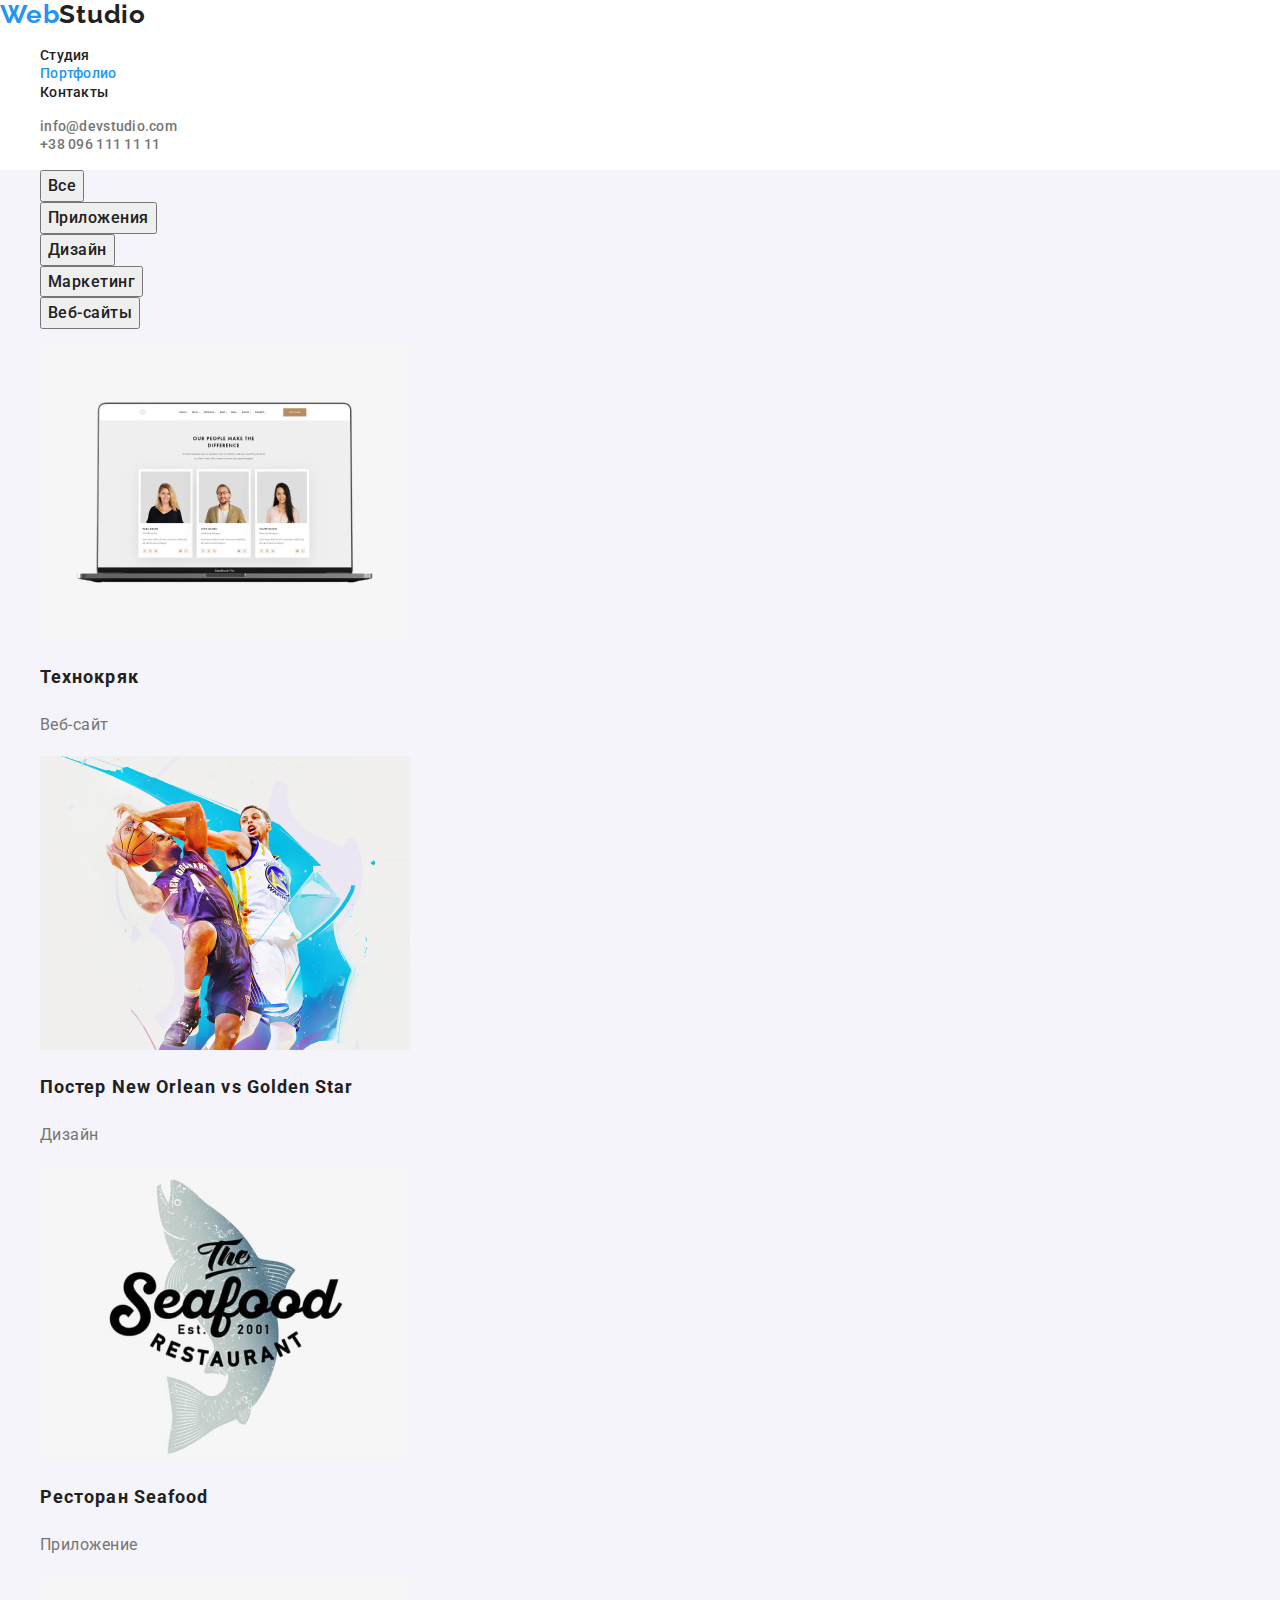
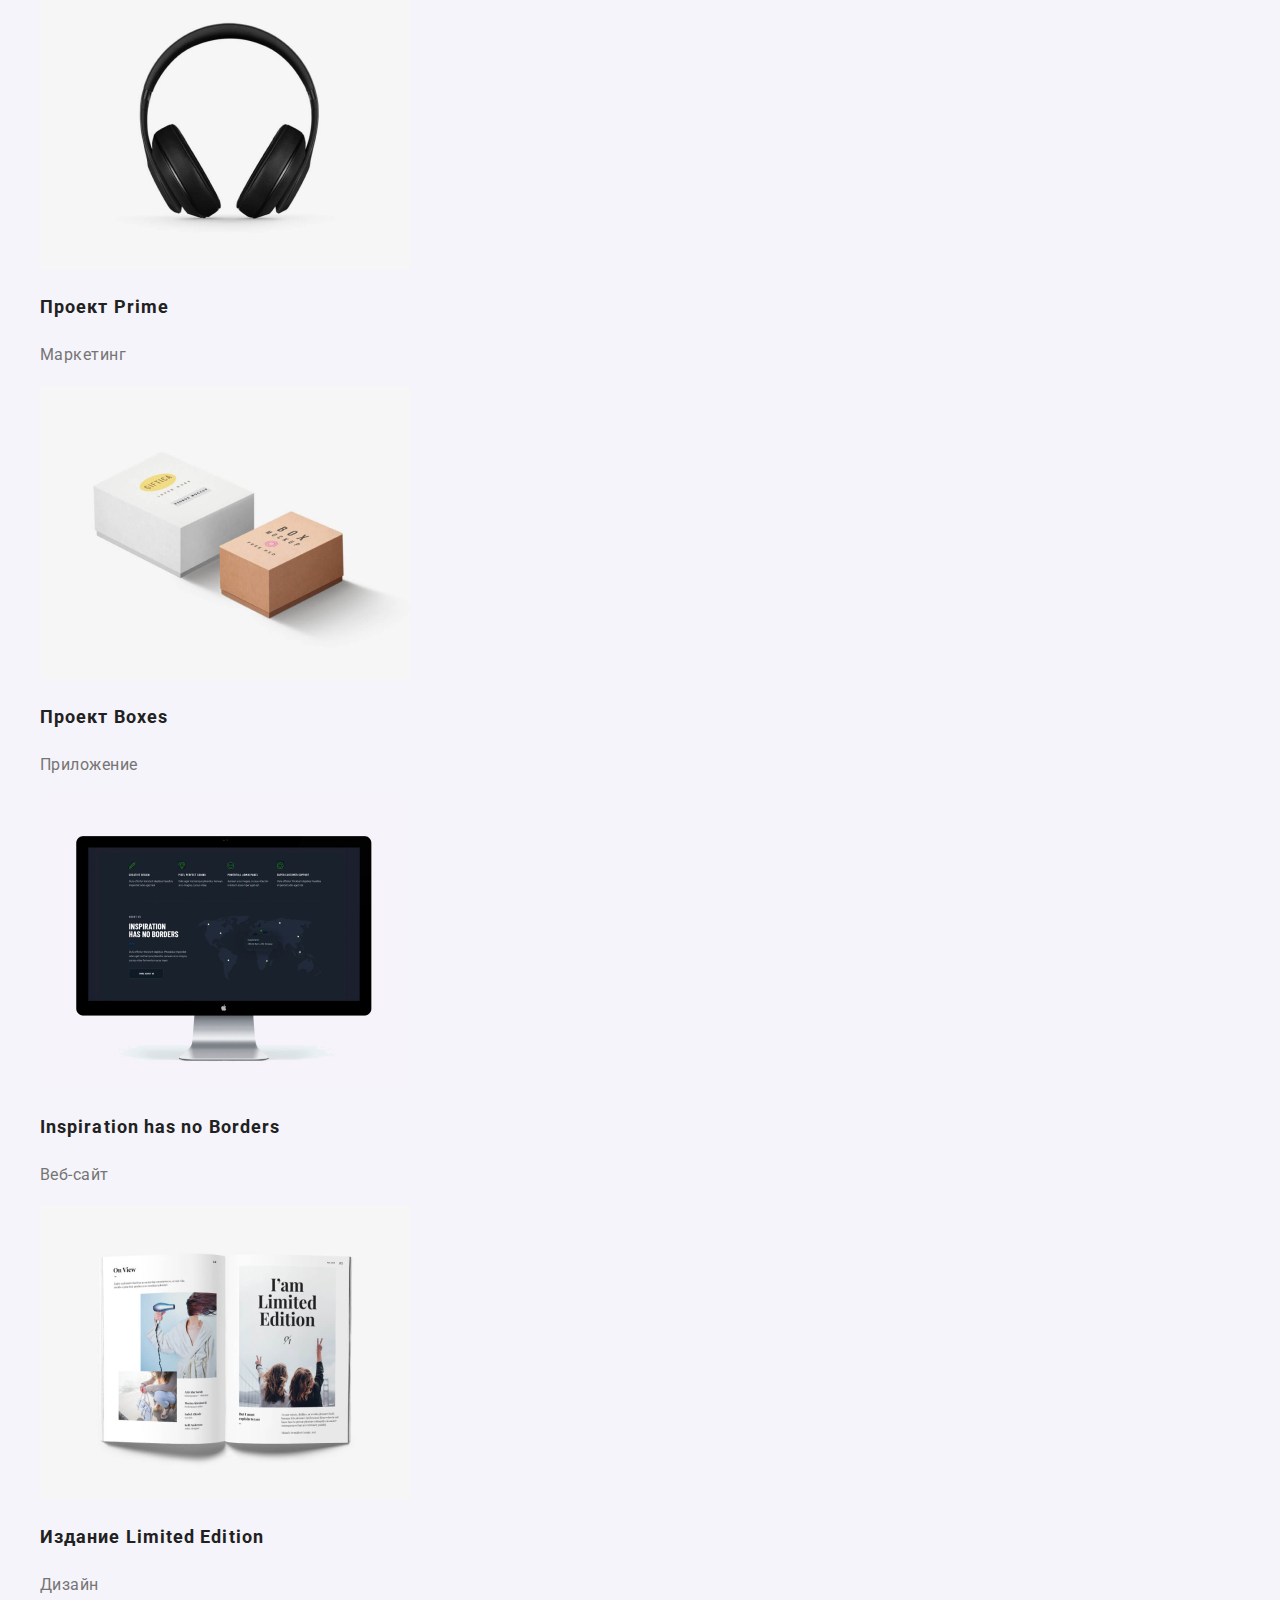
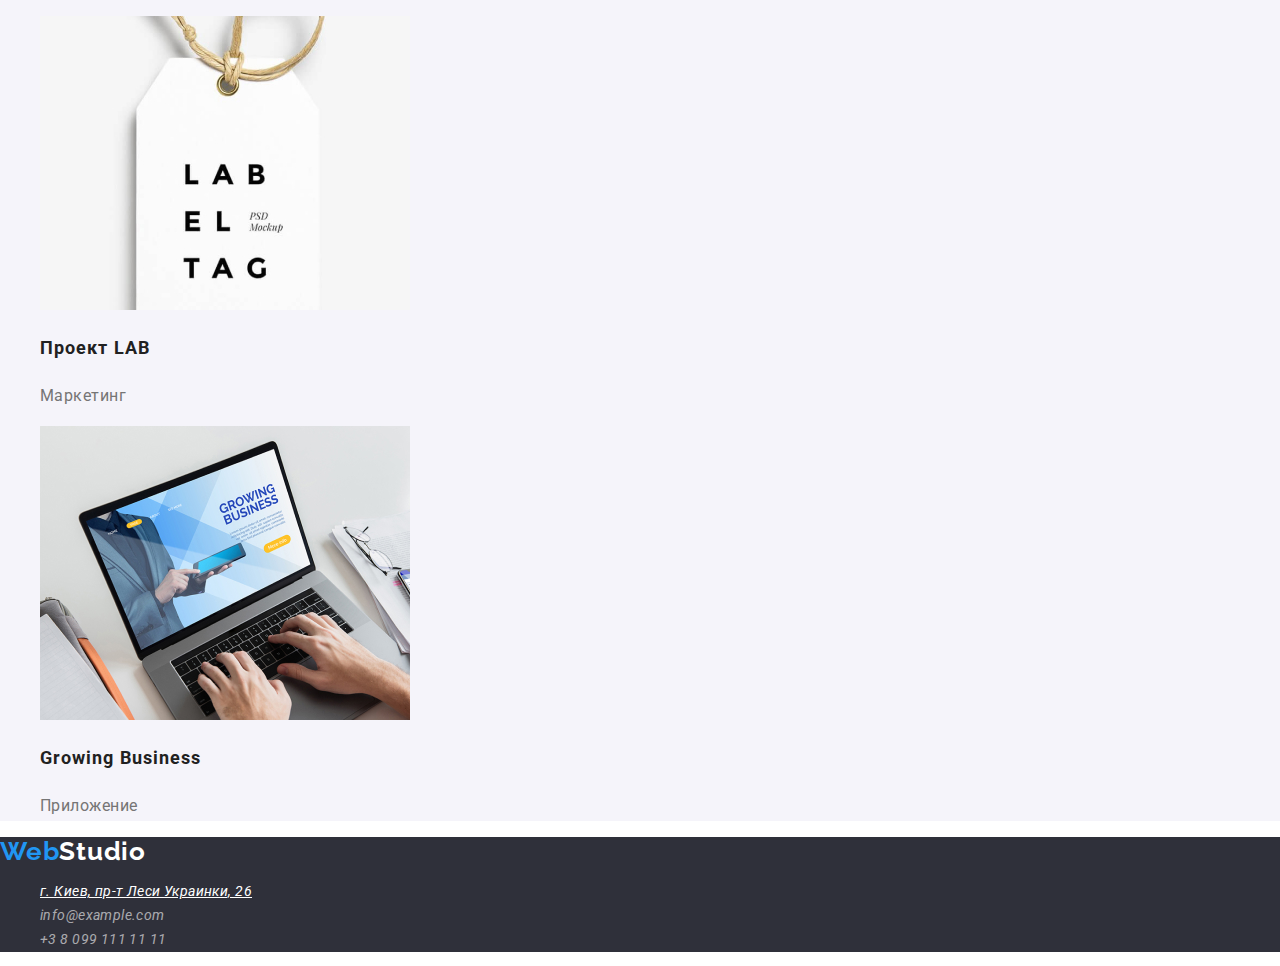
==== portfolio.html @ d51996f8 "2-Портфолио" ====
<!DOCTYPE html>
<html lang="ru">
<head>
    <meta charset="UTF-8">
    <meta name="viewport" content="width=device-width, initial-scale=1.0">
    <title>Portfolio </title>
    <link href="https://fonts.googleapis.com/css2?family=Raleway:wght@700&family=Roboto:wght@400;500;700;900&display=swap"
    rel="stylesheet">
    <link rel="stylesheet" href="https://cdnjs.cloudflare.com/ajax/libs/modern-normalize/1.0.0/modern-normalize.css">
    <link rel="stylesheet" href="./css/styles.css">
</head>
<body>
       <!-- Хэдэр  -->
       <header>
        <nav class="site-nav">
            <a href="./index.html" class="nav-logo">Web<span class="logo-studio">Studio</span></a>
            <ul>       
             <li><a href="./index.html" class="site-link">Студия</a></li>
             <li><a href="" class="site-link current">Портфолио</a></li>
             <li><a href="#contacts" class="site-link">Контакты</a></li>
         </ul>       
        </nav>
 
        <ul>
            <li><a href="mailto:info@devstudio.com" class="info">info@devstudio.com</a></li>
            <li><a href="tel:+380991111111" class="info">+38 096 111 11 11</a></li>
     </ul>
     </header>

     <main>

     <!-- Фильтры -->
     
     <section class="filter">
        <h1 hidden>Портфолио</h1>
         <ul>
             <li><button type="button" class="filter-link">Все</button></li>
             <li><button type="button" class="filter-link">Приложения</button></li>
             <li><button type="button" class="filter-link">Дизайн</button></li>
             <li><button type="button" class="filter-link">Маркетинг</button></li>
             <li><button type="button" class="filter-link">Веб-сайты</button></li>
         </ul>
     </section>

     <!-- Оффер -->
<section class="offer">
    <ul>
        <li class="offer-bcg">
            <img src="./img/img-21.jpg" alt="экран ноутбука">
            <h2 class="offer-title">Технокряк</h2>
            <p class="offer-text">Веб-сайт</p>
        </li>

        <li>
            <img src="./img/img-22.jpg" alt="баскетбол брасок">
            <h2 class="offer-title">Постер New Orlean vs Golden Star</h2>
            <p class="offer-text">Дизайн</p>
        </li>

        <li>
            <img src="./img/img-23.jpg" alt="логотип ресторана">
            <h2 class="offer-title">Ресторан Seafood</h2>
            <p class="offer-text">Приложение</p>
        </li>

        <li>
            <img src="./img/img-24.jpg" alt="наушники">
            <h2 class="offer-title">Проект Prime</h2>
            <p class="offer-text">Маркетинг</p>
        </li>

        <li>
            <img src="./img/img-25.jpg" alt="коробки">
            <h2 class="offer-title">Проект Boxes</h2>
            <p class="offer-text">Приложение</p>
        </li>

        <li>
            <img src="./img/img-26.jpg" alt="монитор">
            <h2 class="offer-title">Inspiration has no Borders</h2>
            <p class="offer-text">Веб-сайт</p>
        </li>

        <li>
            <img src="./img/img-27.jpg" alt="журнал">
            <h2 class="offer-title">Издание Limited Edition</h2>
            <p class="offer-text">Дизайн</p>
        </li>

        <li>
            <img src="./img/img-28.jpg" alt="ярлык">
            <h2 class="offer-title">Проект LAB</h2>
            <p class="offer-text">Маркетинг</p>
        </li>

        <li>
            <img src="./img/img-29.jpg" alt="руки на клавиатуре">
            <h2 class="offer-title">Growing Business</h2>
            <p class="offer-text">Приложение</p>
        </li>
    </ul>
</section>
</main>
  <!-- Футер -->
  <footer class="footer">
    <a href="./index.html" class="footer-logo">Web<span class="footer-span">Studio</span></a>
    
    <address id="contacts" class="f-address">
        <ul>
            <li><a href="https://goo.gl/maps/YbcNqUV9bsxS3P7BA" target="blanc" rel="noopener noopener" class="f-address"> г. Киев, пр-т Леси Украинки, 26 </a></li>
            <li><a href="mailto:info@example.com" class="footer-info">info@example.com</a></li>
            <li><a href="tel:+380991111111" class="footer-info">+3 8 099 111 11 11</a></li>
        </ul>
    </address>
</footer>
</body>
</html>
---- css/styles.css ----
:root {
    --primary-text-color: #212121;
    --text-color-p: #757575;    
    --white: #FFFFFF;
    --main-background: #E5E5E5;
    --hero-footer-bcg: #2F303A;
    --blue: #2196F3;
    --footer-address: rgba(255, 255, 255, 0.6);
    --bcg-team: #F5F4FA
    }

/* site-nav */
body {
    font-family: Roboto, sans-serif;
}

li{
    list-style: none;
}

.site-nav {
    background-color: var(--white);
}

.nav-logo {
    color: var(--blue);
    font-family: Raleway, sans-serif;
    font-weight: 700;
    font-size: 26px;
    list-style: 1.2;
    letter-spacing: 0.03em;
    text-decoration: none;
}
.logo-studio{
    color: var(--primary-text-color);
  
}

.site-link {
    color: var(--primary-text-color);
    font-weight: 500;
    font-size: 14px;
    line-height: 0.87;
    letter-spacing: 0.02em;
    text-decoration: none;
}
    .site-link:hover,
    .site-link:focus {
    color: var(--blue);

}

.site-link.current{
    color: var(--blue);
    text-decoration: none;
} 

.info{
    color: var(--text-color-p);

    font-weight: 500;
    font-size: 14px;
    line-height: 1.14;
    letter-spacing: 0.02em;
    text-decoration: none;
}
.info:hover,
.info:focus{
    color: var(--blue);
}

main{
    background-color: var(--bcg-team);
}

/* hero */
.hero {
    background-color: var(--hero-footer-bcg);
}


.hero-title{
    color: var(--white);
    font-weight: 900;
    font-size: 44px;
    line-height: 1.36;
    

    text-align: center;
    letter-spacing: 0.06em;
    text-transform: uppercase;
    
}

.btn{
    color: var(--white);
    background-color: var(--blue);
    text-decoration: none;
    
    font-weight: 700;
    font-size: 16px;
    line-height: 1.87;
}

/* details */
.details-title{
    color: var(--primary-text-color);

    font-weight: 700;
    font-size: 14px;
    line-height: 1.14;
    letter-spacing: 0.03em;
    text-transform: uppercase;
}
.details-text{
    color: var(--text-color-p);

    font-weight: 400;
    font-size: 14px;
    line-height: 1.71;
    letter-spacing: 0.03em;
}
.details{
    background-color: var(--main-background);
}

/* occupation */
.occupation-title{
    color: var(--primary-text-color);

    font-weight: 700;
    font-size: 36px;
    line-height: 1.16;
    text-align: center;
    letter-spacing: 0.03em;
}

/* .occupation{
    background-color: var(--main-background);   
} */

/* team */
.team-title {
    color: var(--primary-text-color);
    font-weight: 700;
    font-size: 36px;
    line-height: 1.16;
    text-align: center;
    letter-spacing: 0.03em;
}

.team-names{
    color: var(--primary-text-color);
    font-weight: 500;
    font-size: 16px;
    line-height: 1.18;
    /* text-align: center; */
    letter-spacing: 0.03em;

}
.team-text{
    color: var(--text-color-p);

    font-weight: 400;
    font-size: 16px;
    line-height: 1.18
/* text-align: center; */
    letter-spacing: 0.03em;
}
    

/* .team{
    background-color: var(--bcg-team);
} */


/* Portfolio */

/* Фильтры */
.filter-link{
    color: var(--primary-text-color);

    font-family: inherit;
    font-weight: 500;
    font-size: 16px;
    line-height: 1.62;
/* identical to box height, or 162% */

text-align: center;
letter-spacing: 0.03em;
}
.filter-link:hover,
.filter-link:focus{
    color: var(--blue);
}

/* Offer */
.offer-title{
    color: var(--primary-text-color);

    font-weight: 700;
    font-size: 18px;
    line-height: 2;
    letter-spacing: 0.06em;
}

.offer-text{
    color: var(--text-color-p);

    font-weight: 400;
    font-size: 16px;
    line-height: 1.8;
    letter-spacing: 0.03em;
}
/* .offer-bcg{
    background-color: var(--white);
} */

/* footer */
.footer{
    background-color: var(--hero-footer-bcg);
}
.footer-logo {
    color: var(--blue);

    font-family: Raleway, sans-serif;
    font-weight: 700;
    font-size: 26px;
    list-style: 1.2;
    letter-spacing: 0.03em;
    text-decoration: none;
}
.footer-span {
    color: var(--white);
}   

.f-address{
    color: var(--white);

    font-weight: 400;
    font-size: 14px;
    line-height: 1.71;
    letter-spacing: 0.03em;
}

.f-address:hover,
.f-address:focus{
    color: var(--blue);
    text-decoration: none;
}

.footer-info {
    color: var(--footer-address);

    font-weight: 400;
    font-size: 14px;
    line-height: 1.71
    letter-spacing: 0.03em;
    text-decoration: none;
}

.footer-info:hover,
.footer-info:focus {
    color: var(--blue);
}
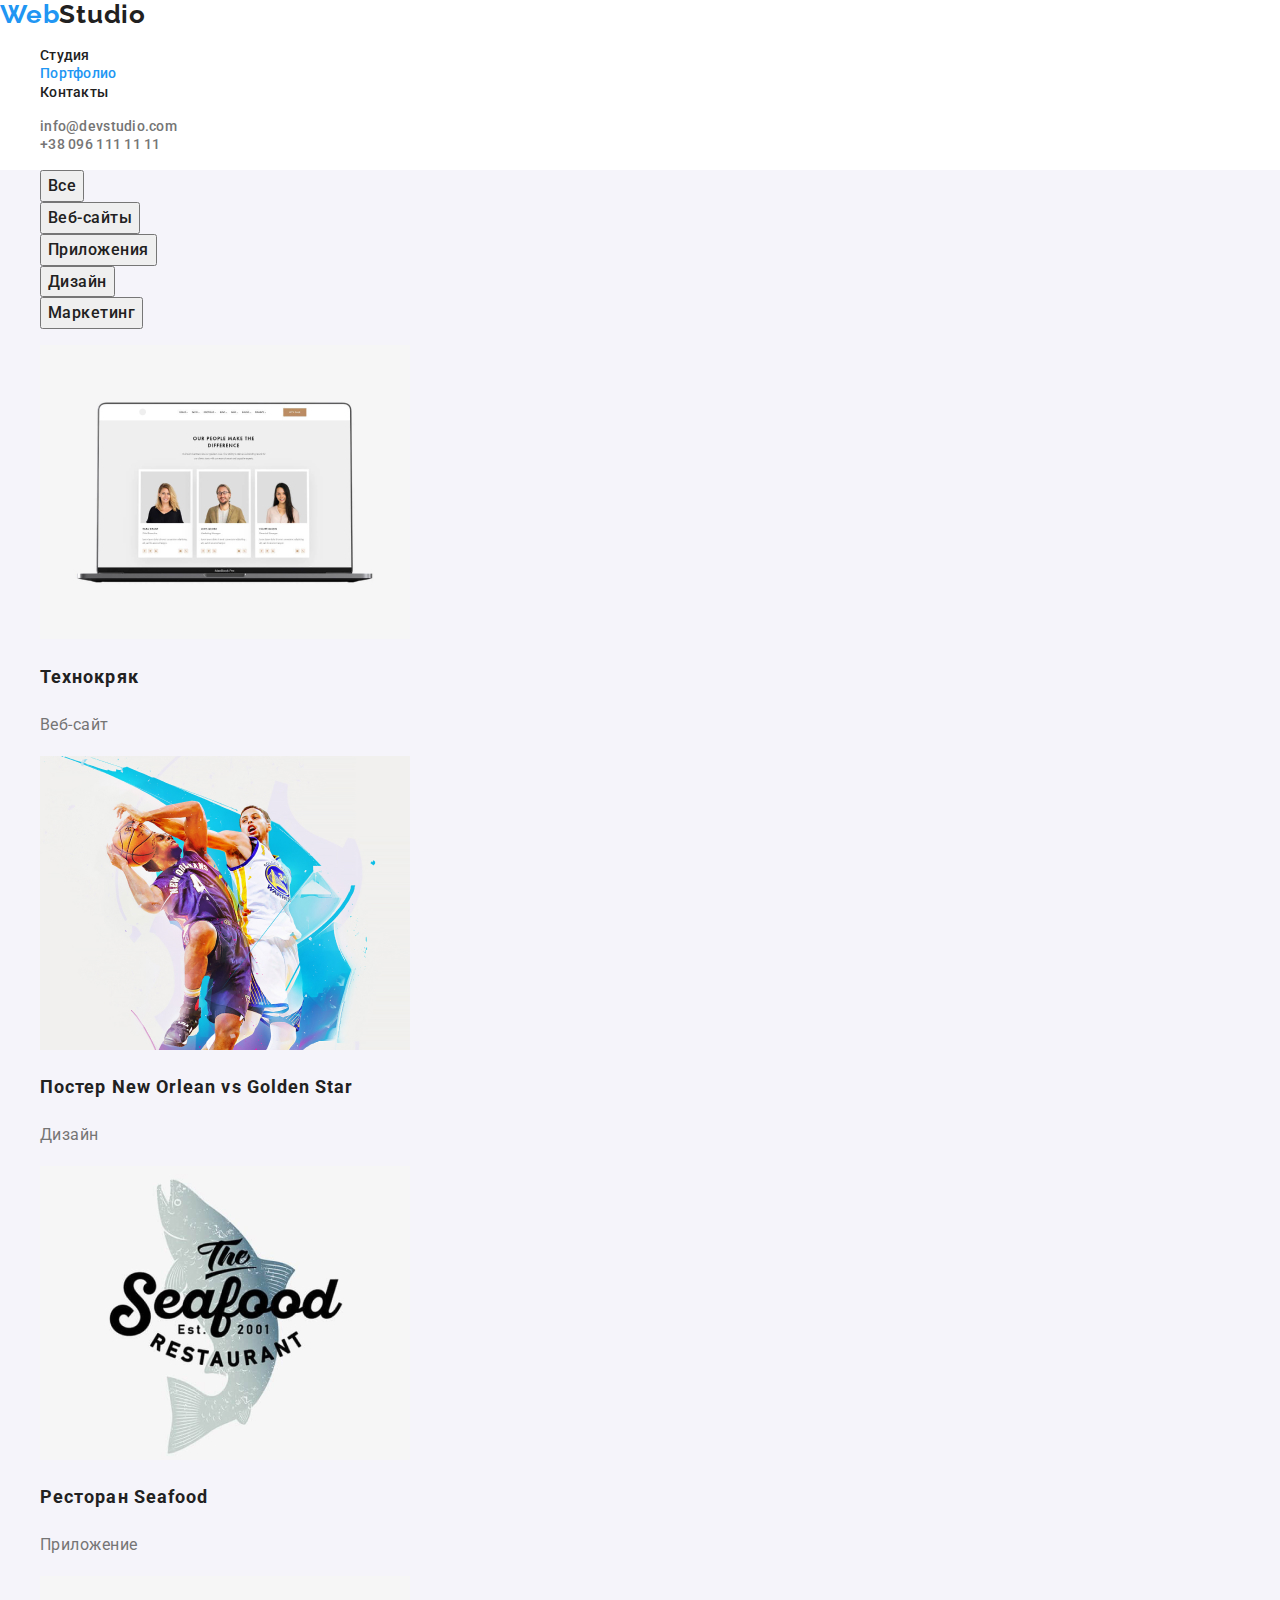
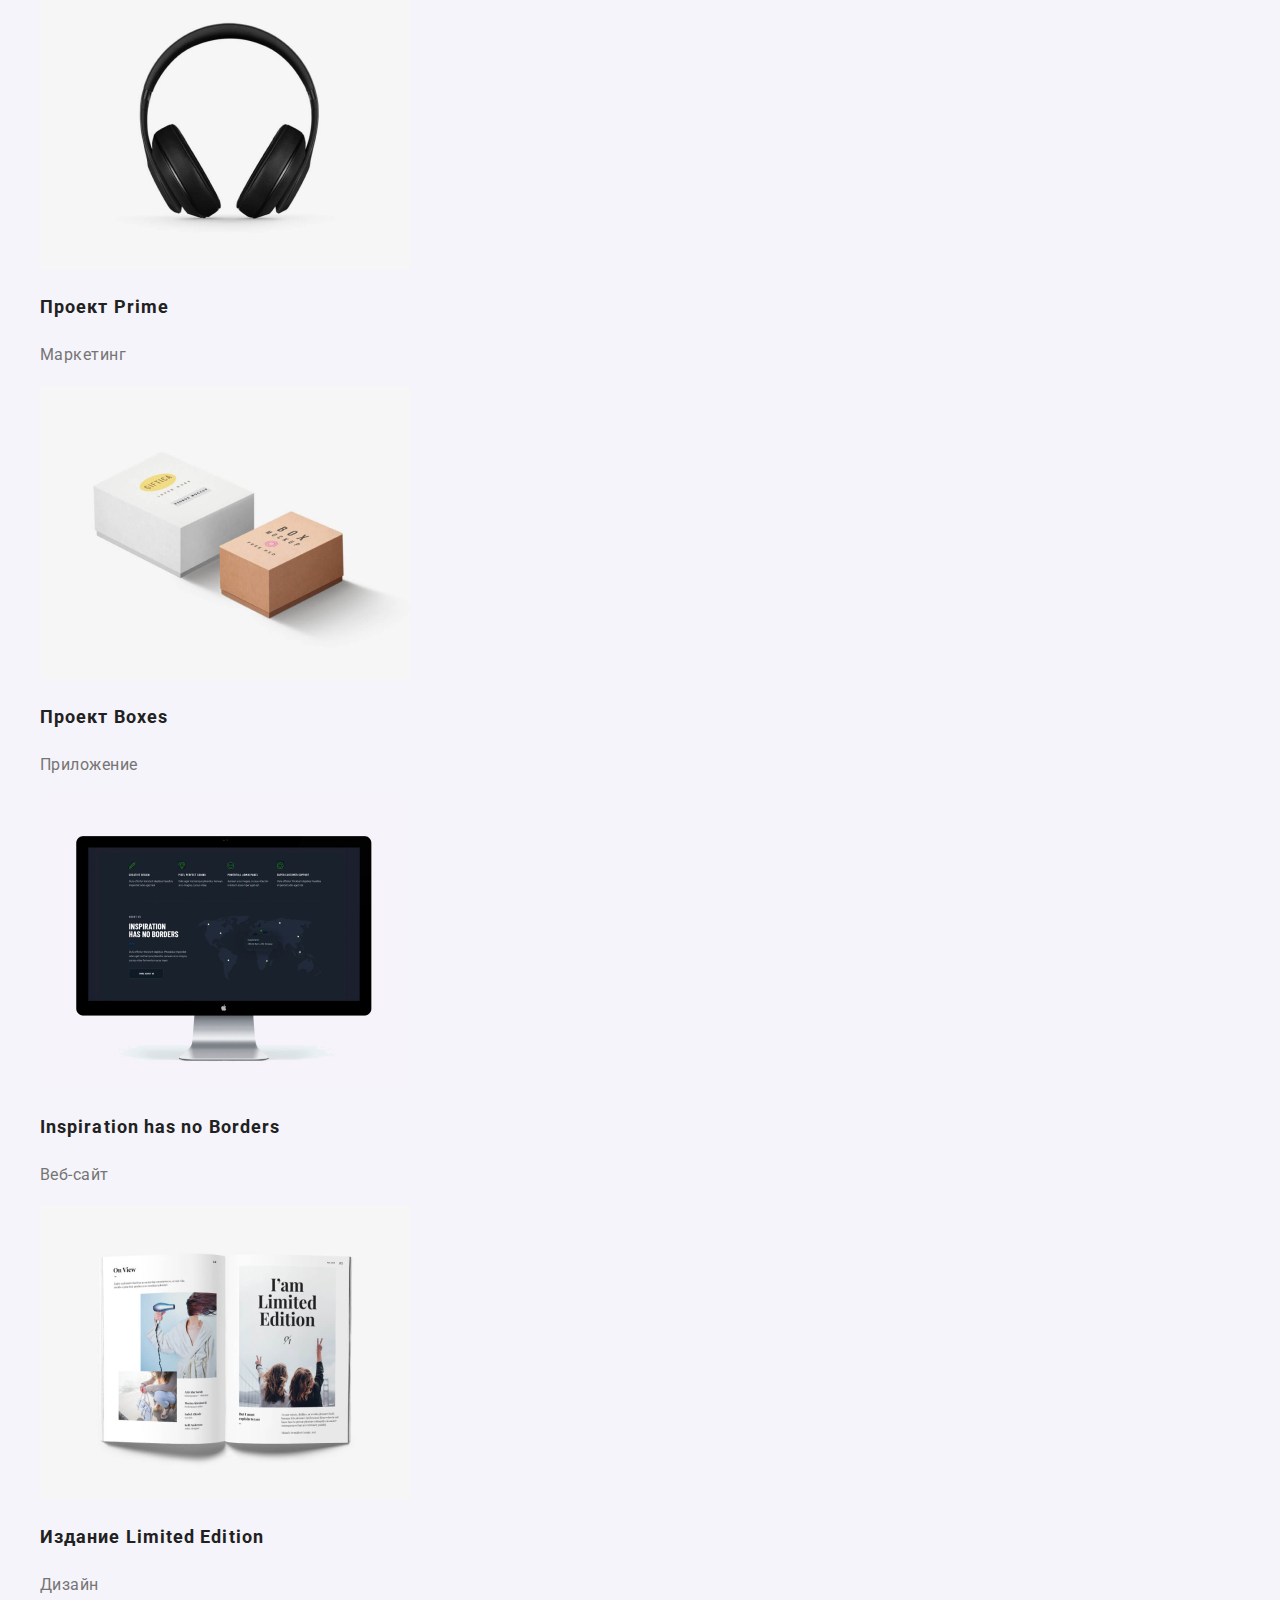
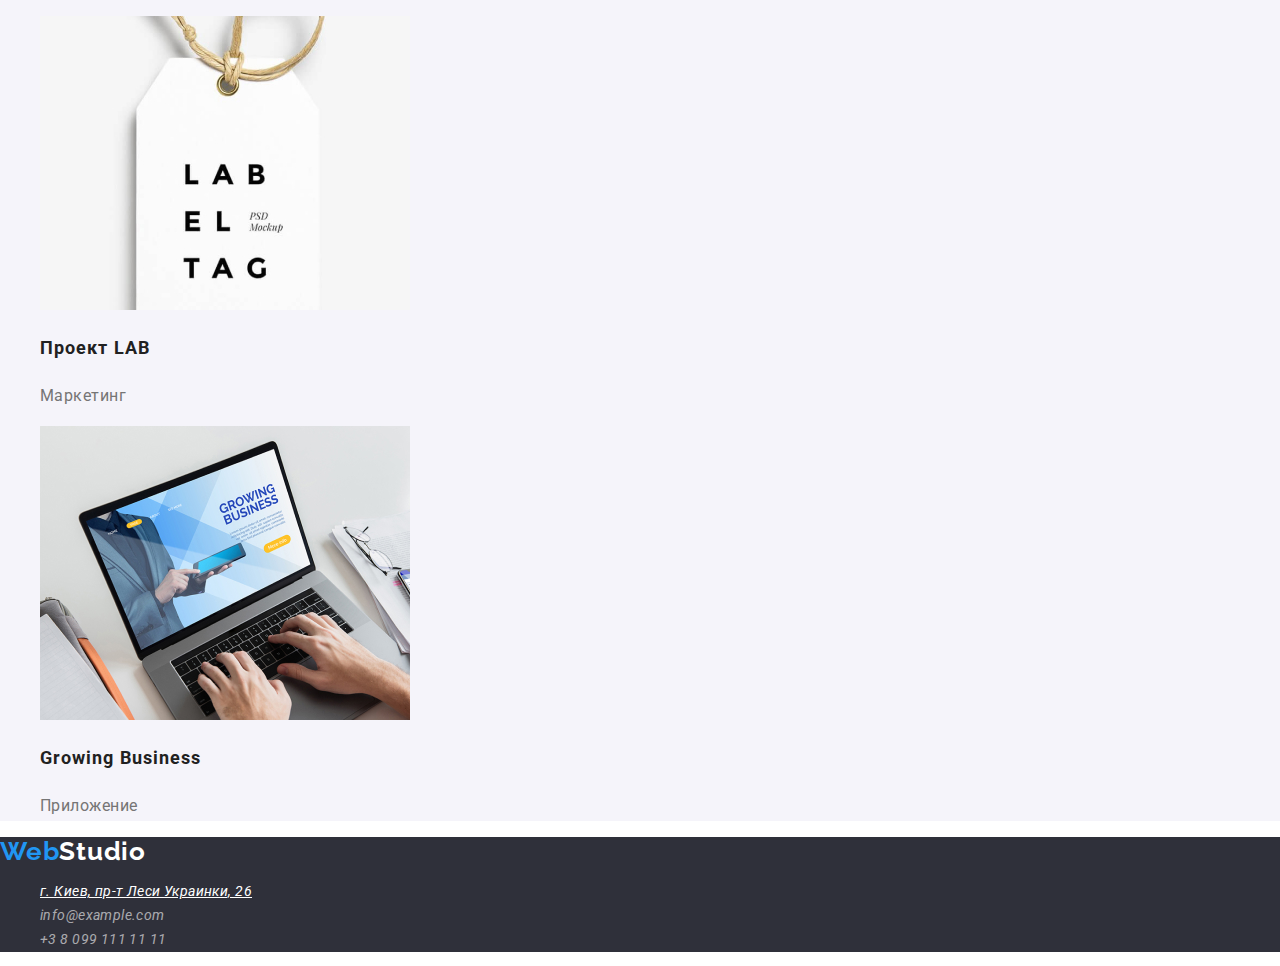
==== commit cdda3230: "1.2-Портфолио" ====
--- a/portfolio.html
+++ b/portfolio.html
@@ -35,10 +35,10 @@
         <h1 hidden>Портфолио</h1>
          <ul>
              <li><button type="button" class="filter-link">Все</button></li>
+             <li><button type="button" class="filter-link">Веб-сайты</button></li>
              <li><button type="button" class="filter-link">Приложения</button></li>
              <li><button type="button" class="filter-link">Дизайн</button></li>
              <li><button type="button" class="filter-link">Маркетинг</button></li>
-             <li><button type="button" class="filter-link">Веб-сайты</button></li>
          </ul>
      </section>
 
